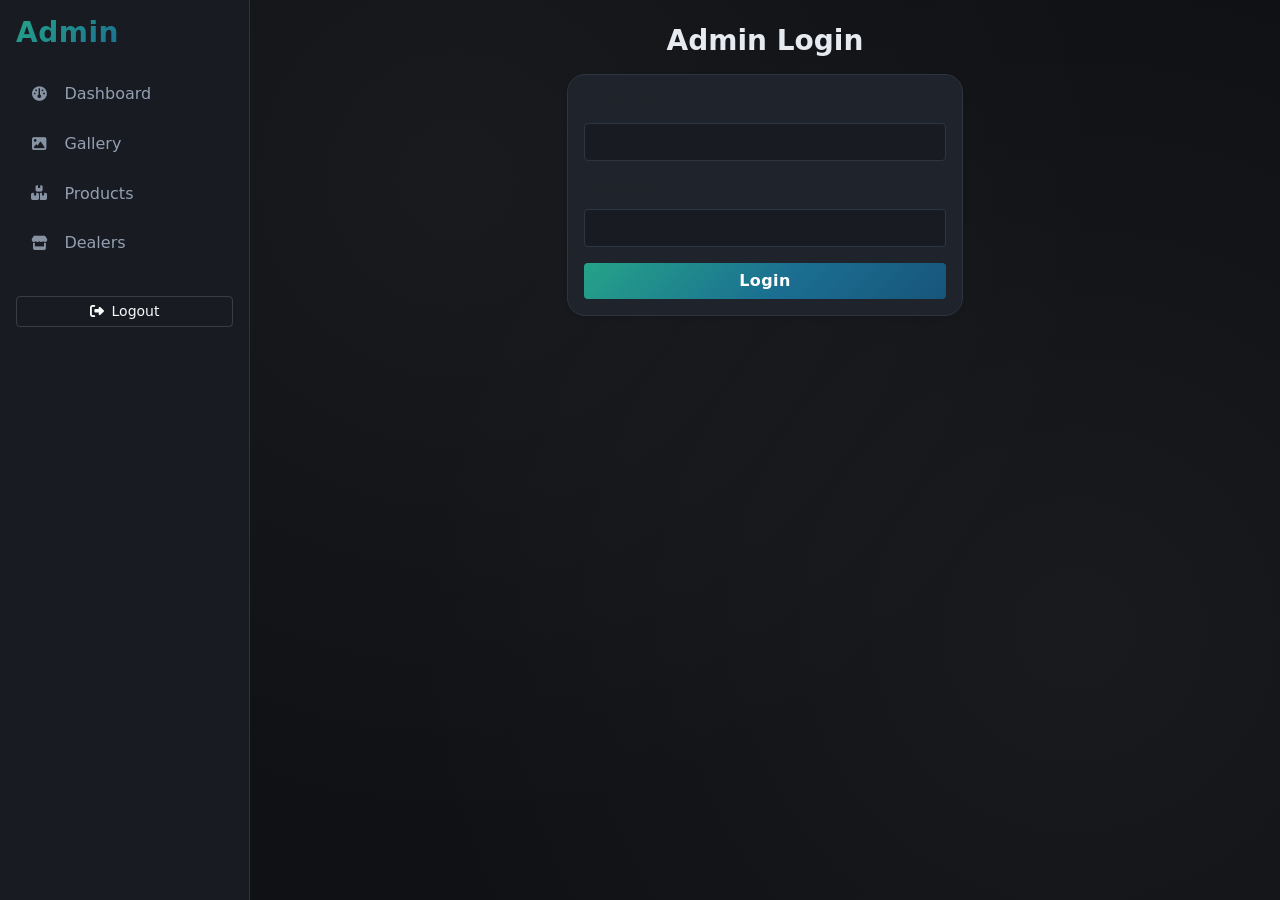
==== AdminFrontend/index.html @ b31826be "added more feature,admin panel,translate,theme toogle" ====
<!DOCTYPE html>
<html lang="en">
<head>
  <meta charset="UTF-8" />
  <meta name="viewport" content="width=device-width, initial-scale=1.0" />
  <title>Admin Panel - VAATCO</title>
  <link href="https://cdn.jsdelivr.net/npm/bootstrap@5.3.0/dist/css/bootstrap.min.css" rel="stylesheet" />
  <link rel="stylesheet" href="https://cdnjs.cloudflare.com/ajax/libs/font-awesome/6.4.0/css/all.min.css" />
  <link rel="stylesheet" href="styles.css" />
</head>
<body>
  <div id="app" class="d-flex">
    <nav class="sidebar bg-dark text-white p-3">
      <h3 class="mb-4">Admin</h3>
      <ul class="nav flex-column" id="navMenu">
        <li class="nav-item mb-2"><a href="#dashboard" class="nav-link text-white" data-section="dashboard"><i class="fas fa-gauge me-2"></i>Dashboard</a></li>
        <li class="nav-item mb-2"><a href="#gallery" class="nav-link text-white" data-section="gallery"><i class="fas fa-image me-2"></i>Gallery</a></li>
        <li class="nav-item mb-2"><a href="#products" class="nav-link text-white" data-section="products"><i class="fas fa-boxes-stacked me-2"></i>Products</a></li>
        <li class="nav-item mb-2"><a href="#dealers" class="nav-link text-white" data-section="dealers"><i class="fas fa-store me-2"></i>Dealers</a></li>
        <li class="nav-item mt-4"><button id="logoutBtn" class="btn btn-outline-light w-100 btn-sm"><i class="fas fa-sign-out-alt me-2"></i>Logout</button></li>
      </ul>
    </nav>

    <main class="flex-grow-1 p-4">
      <div id="authView" class="container" style="max-width:420px;">
        <h3 class="mb-3 text-center">Admin Login</h3>
        <div class="card shadow-sm">
          <div class="card-body">
            <form id="loginForm">
              <div class="mb-3">
                <label class="form-label">Username</label>
                <input type="text" class="form-control" id="username" required />
              </div>
              <div class="mb-3">
                <label class="form-label">Password</label>
                <input type="password" class="form-control" id="password" required />
              </div>
              <button class="btn btn-primary w-100" type="submit">Login</button>
            </form>
          </div>
        </div>
      </div>

      <div id="panelView" class="d-none">
        <div id="dashboard" class="panel-section">
          <h2>Dashboard</h2>
          <p class="text-muted">Overview of content status</p>
          <div class="row" id="statsRow"></div>
        </div>

        <div id="gallery" class="panel-section d-none">
          <div class="d-flex justify-content-between align-items-center mb-3">
            <h2>Gallery</h2>
            <button class="btn btn-success btn-sm" data-bs-toggle="modal" data-bs-target="#galleryModal"><i class="fas fa-plus me-1"></i>Add Image</button>
          </div>
          <div class="row" id="galleryGrid"></div>
        </div>

        <div id="products" class="panel-section d-none">
          <div class="d-flex justify-content-between align-items-center mb-3">
            <h2>Products</h2>
            <button class="btn btn-success btn-sm" data-bs-toggle="modal" data-bs-target="#productModal"><i class="fas fa-plus me-1"></i>Add Product</button>
          </div>
          <div class="table-responsive">
            <table class="table table-striped table-hover align-middle" id="productsTable">
              <thead class="table-dark">
                <tr><th style="width:18%">Product Name</th><th style="width:18%">Type</th><th style="width:24%">Generic Name</th><th style="width:10%">Pack Size</th><th style="width:10%">Packing Type</th><th style="width:120px;">Actions</th></tr>
              </thead>
              <tbody></tbody>
            </table>
          </div>
        </div>

        <div id="dealers" class="panel-section d-none">
          <div class="d-flex justify-content-between align-items-center mb-3">
            <h2>Dealers</h2>
            <button class="btn btn-success btn-sm" data-bs-toggle="modal" data-bs-target="#dealerModal"><i class="fas fa-plus me-1"></i>Add Dealer</button>
          </div>
          <div class="table-responsive">
            <table class="table table-striped table-hover align-middle" id="dealersTable">
              <thead class="table-dark">
                <tr><th>District</th><th>Name</th><th>Contact</th><th style="width:120px;">Actions</th></tr>
              </thead>
              <tbody></tbody>
            </table>
          </div>
        </div>
      </div>
    </main>
  </div>

  <!-- Gallery Modal -->
  <div class="modal fade" id="galleryModal" tabindex="-1">
    <div class="modal-dialog">
      <div class="modal-content">
        <form id="galleryForm">
          <div class="modal-header">
            <h5 class="modal-title">Add / Edit Gallery Image</h5>
            <button type="button" class="btn-close" data-bs-dismiss="modal"></button>
          </div>
          <div class="modal-body">
            <input type="hidden" id="galleryId" />
            <div class="mb-3">
              <label class="form-label">Image URL / Path</label>
              <input type="text" class="form-control" id="galleryUrl" required />
            </div>
            <div class="mb-3">
              <label class="form-label">Alt Text</label>
              <input type="text" class="form-control" id="galleryAlt" required />
            </div>
          </div>
          <div class="modal-footer">
            <button type="button" class="btn btn-secondary" data-bs-dismiss="modal">Cancel</button>
            <button type="submit" class="btn btn-primary">Save</button>
          </div>
        </form>
      </div>
    </div>
  </div>

  <!-- Product Modal -->
  <div class="modal fade" id="productModal" tabindex="-1">
    <div class="modal-dialog modal-lg">
      <div class="modal-content">
        <form id="productForm">
          <div class="modal-header">
            <h5 class="modal-title">Add / Edit Product</h5>
            <button type="button" class="btn-close" data-bs-dismiss="modal"></button>
          </div>
          <div class="modal-body">
            <input type="hidden" id="productId" />
            <div class="row g-3">
              <div class="col-md-6">
                <label class="form-label">Product Name</label>
                <input type="text" class="form-control" id="productName" required />
              </div>
              <div class="col-md-6">
                <label class="form-label">Type</label>
                <input type="text" class="form-control" id="productType" required />
              </div>
              <div class="col-md-6">
                <label class="form-label">Generic Name</label>
                <input type="text" class="form-control" id="productGeneric" required />
              </div>
              <div class="col-md-3">
                <label class="form-label">Pack Size</label>
                <input type="text" class="form-control" id="productPackSize" required />
              </div>
              <div class="col-md-3">
                <label class="form-label">Packing Type</label>
                <input type="text" class="form-control" id="productPackingType" required />
              </div>
            </div>
          </div>
          <div class="modal-footer">
            <button type="button" class="btn btn-secondary" data-bs-dismiss="modal">Cancel</button>
            <button type="submit" class="btn btn-primary">Save</button>
          </div>
        </form>
      </div>
    </div>
  </div>

  <!-- Dealer Modal -->
  <div class="modal fade" id="dealerModal" tabindex="-1">
    <div class="modal-dialog">
      <div class="modal-content">
        <form id="dealerForm">
          <div class="modal-header">
            <h5 class="modal-title">Add / Edit Dealer</h5>
            <button type="button" class="btn-close" data-bs-dismiss="modal"></button>
          </div>
          <div class="modal-body">
            <input type="hidden" id="dealerId" />
            <div class="mb-3">
              <label class="form-label">District</label>
              <input type="text" class="form-control" id="dealerDistrict" required />
            </div>
            <div class="mb-3">
              <label class="form-label">Dealer Name</label>
              <input type="text" class="form-control" id="dealerName" required />
            </div>
            <div class="mb-3">
              <label class="form-label">Contact</label>
              <input type="text" class="form-control" id="dealerContact" required />
            </div>
          </div>
          <div class="modal-footer">
            <button type="button" class="btn btn-secondary" data-bs-dismiss="modal">Cancel</button>
            <button type="submit" class="btn btn-primary">Save</button>
          </div>
        </form>
      </div>
    </div>
  </div>

  <script src="https://cdn.jsdelivr.net/npm/bootstrap@5.3.0/dist/js/bootstrap.bundle.min.js"></script>
  <script src="app.js"></script>
</body>
</html>
---- AdminFrontend/styles.css ----
/* ========== THEME TOKENS ========= */
:root {
	--color-bg: #0f1115;
	--color-bg-alt: #181b22;
	--color-surface: #1f242c;
	--color-border: #2d3541;
	--color-accent: #25a389;
	--color-accent-rgb: 37,163,137;
	--color-accent-soft: rgba(37,163,137,.15);
	--color-danger: #dc3545;
	--color-warning: #ffc107;
	--color-text: #e6eaf1;
	--color-text-dim: #94a0b2;
	--radius-sm: 4px;
	--radius: 10px;
	--radius-lg: 18px;
	--shadow-sm: 0 1px 2px rgba(0,0,0,.4),0 0 0 1px rgba(255,255,255,.02) inset;
	--shadow: 0 4px 12px -2px rgba(0,0,0,.6),0 2px 4px -1px rgba(0,0,0,.4);
	--gradient-accent: linear-gradient(135deg,#25a389,#1b6f91 55%,#17547b);
	--font-stack: 'Inter', 'Segoe UI', system-ui, -apple-system, BlinkMacSystemFont, 'Helvetica Neue', Arial, sans-serif;
	--transition-fast: .16s cubic-bezier(.4,.0,.2,1);
	--transition-slow: .35s cubic-bezier(.4,.0,.2,1);
}

/* Light theme overrides */
body.theme-light {
	--color-bg: #f5f7fa;
	--color-bg-alt: #ffffff;
	--color-surface: #ffffff;
	--color-border: #d9e1ea;
	--color-text: #1f2a37;
	--color-text-dim: #5b6878;
	--shadow-sm: 0 1px 2px rgba(0,0,0,.08),0 0 0 1px rgba(0,0,0,.02) inset;
	--shadow: 0 4px 12px -2px rgba(0,0,0,.15),0 2px 4px -1px rgba(0,0,0,.08);
	background: var(--color-bg);
	color: var(--color-text);
}
body.theme-light .sidebar h3 { background: var(--gradient-accent); -webkit-background-clip:text; background-clip:text; color:transparent; }
body.theme-light thead.table-dark { background: var(--color-bg-alt) !important; }
body.theme-light thead.table-dark th { color: var(--color-text-dim); }
body.theme-light .sidebar { border-right:1px solid var(--color-border); }
body.theme-light .sidebar .nav-link.active { color: var(--color-accent)!important; }
body.theme-light .stat-tile::before { background: radial-gradient(circle at 15% 20%, rgba(var(--color-accent-rgb),.18), transparent 70%); }
body.theme-light #galleryGrid .gallery-card button { background: var(--color-bg-alt); }
body.theme-light ::-webkit-scrollbar-track { background: var(--color-bg-alt); }
body.theme-light ::-webkit-scrollbar-thumb { background: linear-gradient(var(--color-bg-alt), var(--color-border)); }

/* Theme toggle button state */
body.theme-light #themeToggle i.fa-moon { display:none; }
body.theme-light #themeToggle i.fa-sun { display:inline-block; }
#themeToggle i.fa-sun { display:none; }
#themeToggle { border-color: var(--color-border); color: var(--color-text-dim); }
#themeToggle:hover { color: var(--color-accent); border-color: var(--color-accent); }

html,body { background: var(--color-bg); color: var(--color-text); font-family: var(--font-stack); min-height:100%; }
body { -webkit-font-smoothing: antialiased; min-height:100vh; display:flex; }
#app { flex:1; display:flex; width:100%; min-height:100vh; }

/* Remove default focus outline only to replace with custom */
*:focus { outline: none; }
*:focus-visible { box-shadow: 0 0 0 2px var(--color-bg),0 0 0 4px var(--color-accent); border-radius: var(--radius-sm); }

/* ========== LAYOUT ========= */
.sidebar { width: 250px; background: var(--color-bg-alt) !important; position: sticky; top:0; height:100vh; display:flex; flex-direction:column; border-right:1px solid var(--color-border); flex-shrink:0; }
.sidebar h3 { font-weight:600; letter-spacing:.5px; background:var(--gradient-accent); -webkit-background-clip:text; background-clip:text; color:transparent; }

.sidebar .nav-link { position:relative; font-weight:500; padding:.55rem .9rem; border-radius: var(--radius-sm); color: var(--color-text-dim) !important; display:flex; align-items:center; gap:.5rem; transition: var(--transition-fast); }
.sidebar .nav-link i { width:18px; text-align:center; font-size:.9rem; opacity:.9; }
.sidebar .nav-link:hover { background: var(--color-surface); color: var(--color-text) !important; }
.sidebar .nav-link.active { background: var(--color-accent-soft); color: var(--color-accent) !important; font-weight:600; }
.sidebar .nav-link.active::before { content:""; position:absolute; left:-12px; top:8px; bottom:8px; width:4px; background: var(--gradient-accent); border-radius:3px; }

.sidebar #logoutBtn { font-weight:500; border:1px solid rgba(255,255,255,.15); }
.sidebar #logoutBtn:hover { background:var(--color-danger); border-color:var(--color-danger); }

/* Mobile toggle */
.sidebar-toggle { position:relative; z-index:50; }
@media (max-width: 767.98px){
	.sidebar { position:fixed; left:0; top:0; transform:translateX(-104%); transition:transform .4s var(--transition-slow); box-shadow: var(--shadow); z-index:1040; height:100%; max-width:78%; width:250px; }
	.sidebar.open { transform:translateX(0); }
	body.sidebar-open { overflow:hidden; }
	main { padding-top: 3.6rem; }
}

main { background: radial-gradient(circle at 20% 20%, rgba(255,255,255,.04), transparent 60%) , radial-gradient(circle at 80% 70%, rgba(255,255,255,.04), transparent 65%); min-width:0; }
main > * { max-width:100%; }

/* Responsive table wrapping */
.table-responsive { scrollbar-width: thin; }
@media (max-width: 767.98px){
	.table-responsive { margin:0 -0.75rem 1rem; padding:0 .75rem; }
	#productsTable th, #dealersTable th { white-space:nowrap; }
	#productsTable td, #dealersTable td { white-space:nowrap; }
}

/* ========== PANELS & CARDS ========= */
.panel-section h2 { font-size:1.55rem; font-weight:600; letter-spacing:.5px; display:flex; align-items:center; gap:.6rem; }
.panel-section h2::after { content:""; flex:1; height:2px; background:linear-gradient(90deg,var(--color-accent),transparent); margin-left:.75rem; opacity:.4; }

.card, .modal-content { background: var(--color-surface); border:1px solid var(--color-border); border-radius: var(--radius); box-shadow: var(--shadow-sm); }
.card:hover { box-shadow: var(--shadow); transition: var(--transition-fast); }

.stat-tile { display:flex; align-items:center; gap:.9rem; background: var(--color-surface); padding:1rem 1.1rem; border:1px solid var(--color-border); border-radius: var(--radius-lg); position:relative; overflow:hidden; }
.stat-tile::before { content:""; position:absolute; inset:0; background: radial-gradient(circle at 15% 20%, rgba(var(--color-accent-rgb),.15), transparent 70%); opacity:.9; }
.stat-tile .icon { width:56px; height:56px; display:grid; place-items:center; background: var(--gradient-accent); color:#fff; border-radius:16px; font-size:1.25rem; box-shadow: 0 4px 12px -3px rgba(var(--color-accent-rgb),.6); }
.stat-tile h6 { margin:0; font-size:.85rem; text-transform:uppercase; letter-spacing:1px; color: var(--color-text-dim); font-weight:600; }
.stat-tile .value { font-weight:600; font-size:1.5rem; margin:0; letter-spacing:.5px; }

/* ========== TABLES ========= */
table { font-size:.85rem; }
thead.table-dark { background: var(--color-bg-alt) !important; }
thead.table-dark th { background:transparent; border-bottom:1px solid var(--color-border) !important; font-weight:600; letter-spacing:.4px; font-size:.7rem; text-transform:uppercase; color: var(--color-text-dim); }
tbody tr { transition: var(--transition-fast); }
tbody tr:hover { background: rgba(255,255,255,.03); }
tbody td { vertical-align:middle; }

.btn, .form-control { border-radius: var(--radius-sm); }
.btn-primary { background: var(--gradient-accent); border:0; }
.btn-primary:hover { filter:brightness(1.08); }
.btn-outline-primary { --bs-btn-color: var(--color-accent); --bs-btn-border-color: var(--color-accent); }
.btn-outline-primary:hover { background: var(--color-accent); color:#fff; }
.btn-outline-danger { --bs-btn-color: var(--color-danger); --bs-btn-border-color: var(--color-danger); }
.btn-outline-danger:hover { background: var(--color-danger); color:#fff; }

.form-control, .form-select { background: var(--color-bg-alt); border:1px solid var(--color-border); color: var(--color-text); }
.form-control:focus { border-color: var(--color-accent); box-shadow:0 0 0 3px rgba(var(--color-accent-rgb), .3); }

/* ========== GALLERY GRID ========= */
#galleryGrid { --min-size:170px; }
#galleryGrid .gallery-card { position:relative; background: var(--color-surface); padding:.6rem; border:1px solid var(--color-border); border-radius: var(--radius); overflow:hidden; }
#galleryGrid .gallery-card img.thumb { width:100%; height:140px; object-fit:cover; border-radius: var(--radius-sm); filter: saturate(1.05) contrast(1.05); transition: var(--transition-fast); }
#galleryGrid .gallery-card:hover img.thumb { transform:scale(1.04); }
#galleryGrid .gallery-card .actions { position:absolute; inset:auto 6px 6px 6px; display:flex; justify-content:flex-end; gap:.4rem; opacity:0; transform:translateY(6px); transition: var(--transition-fast); }
#galleryGrid .gallery-card:hover .actions { opacity:1; transform:translateY(0); }
#galleryGrid .gallery-card button { background: var(--color-bg-alt); border:1px solid var(--color-border); width:34px; height:34px; display:grid; place-items:center; color: var(--color-text-dim); border-radius:10px; font-size:.75rem; cursor:pointer; transition: var(--transition-fast); }
#galleryGrid .gallery-card button.edit:hover { color: var(--color-accent); border-color: var(--color-accent); background: var(--color-accent-soft); }
#galleryGrid .gallery-card button.del:hover { color: var(--color-danger); border-color: var(--color-danger); background: rgba(220,53,69,.12); }

/* ========== MODALS ========= */
.modal-content { backdrop-filter: blur(6px); }
.modal-header { border-bottom:1px solid var(--color-border); }
.modal-footer { border-top:1px solid var(--color-border); }

/* ========== AUTH CARD ========= */
#authView h3 { font-weight:600; }
#authView .card { border-radius: var(--radius-lg); }
#authView .btn-primary { font-weight:600; letter-spacing:.4px; }

/* ========== UTILITIES ========= */
.text-muted { color: var(--color-text-dim) !important; }
.card-hover { transition: var(--transition-fast); }
.card-hover:hover { transform: translateY(-3px); }
.d-none { display:none !important; }

/* Scrollbar styling for webkit */
::-webkit-scrollbar { width:10px; }
::-webkit-scrollbar-track { background: var(--color-bg-alt); }
::-webkit-scrollbar-thumb { background: linear-gradient(var(--color-bg-alt), var(--color-surface)); border:2px solid var(--color-bg-alt); border-radius:20px; }
::-webkit-scrollbar-thumb:hover { background: linear-gradient(var(--color-bg-alt), var(--color-accent)); }

/* Fade-in animation */
@keyframes fadeInUp { from { opacity:0; transform:translateY(10px); } to { opacity:1; transform:translateY(0); } }
.panel-section { animation: fadeInUp .5s ease; }

/* Overlay (for potential future use) */
.overlay-backdrop { position:fixed; inset:0; background:rgba(0,0,0,.35); backdrop-filter: blur(3px); z-index:1030; opacity:0; pointer-events:none; transition: var(--transition-fast); }
.overlay-backdrop.show { opacity:1; pointer-events:auto; }

/* Responsive tweaks */
@media (max-width:991.98px){
	.stat-tile { padding:.85rem .9rem; }
	.stat-tile .value { font-size:1.25rem; }
}
@media (max-width:575.98px){
	#galleryGrid .gallery-card img.thumb { height:120px; }
	.panel-section h2 { font-size:1.3rem; }
}

/* Subtle glowing border accent */
.accent-border { position:relative; }
.accent-border::after { content:""; position:absolute; inset:0; border-radius:inherit; padding:1px; background:linear-gradient(120deg, rgba(var(--color-accent-rgb),.4), transparent 40%, rgba(var(--color-accent-rgb),.25)); -webkit-mask:linear-gradient(#000 0 0) content-box, linear-gradient(#000 0 0); mask:linear-gradient(#000 0 0) content-box, linear-gradient(#000 0 0); -webkit-mask-composite: xor; mask-composite: exclude; opacity:.6; }

/* Search boxes */
#productSearchBox,#dealerSearchBox,#gallerySearchBox { background: var(--color-bg-alt); border:1px solid var(--color-border); color: var(--color-text); }
#productSearchBox:focus,#dealerSearchBox:focus,#gallerySearchBox:focus { border-color: var(--color-accent); box-shadow:0 0 0 2px rgba(var(--color-accent-rgb),.35); }

/* Transition for body when sidebar opens */
body.sidebar-open::before { content:""; position:fixed; inset:0; background:rgba(0,0,0,.6); backdrop-filter: blur(4px); z-index:1030; }

/* Mobile top bar */
.mobile-topbar { position:fixed; top:0; left:0; right:0; height:3.1rem; background:var(--color-bg-alt); display:flex; align-items:center; gap:.75rem; padding:.4rem .85rem; border-bottom:1px solid var(--color-border); z-index:1035; box-shadow:0 4px 10px -2px rgba(0,0,0,.5); backdrop-filter: blur(6px); }
.mobile-topbar .sidebar-toggle { width:42px; height:42px; display:grid; place-items:center; }
.mobile-topbar .topbar-title { font-weight:600; font-size:1.05rem; letter-spacing:.5px; flex:1; }
.mobile-topbar .btn { border-color: var(--color-border); }
.mobile-topbar .btn:hover { border-color: var(--color-accent); color: var(--color-accent); }

/* Improve sidebar focus ring visibility on mobile */
@media (max-width: 767.98px){
	.sidebar .nav-link { padding:.65rem .9rem; }
	.sidebar .nav-link::after { content:""; position:absolute; inset:0; border:1px solid transparent; border-radius:inherit; pointer-events:none; }
	.sidebar .nav-link:active { background:var(--color-accent-soft); }
}

/* Smooth slide + fade for main content when sidebar opens (mobile) */
@media (max-width: 767.98px){
	body.sidebar-open main { filter:blur(1px) brightness(.85); transition:filter .3s ease; }
	body.sidebar-open .mobile-topbar { filter:brightness(.9); }
}

/* Wrap heading/action bar on narrow screens so Add buttons are fully visible */
@media (max-width: 640px){
	.panel-section > .d-flex.justify-content-between { flex-wrap:wrap; gap:.65rem; }
	.panel-section > .d-flex.justify-content-between h2 { flex:1 1 100%; order:0; margin:0; }
	.panel-section > .d-flex.justify-content-between .btn { order:1; }
}
@media (max-width: 480px){
	.panel-section > .d-flex.justify-content-between { flex-direction:column; align-items:stretch !important; }
	.panel-section > .d-flex.justify-content-between .btn { width:100%; }
}

/* Extra safe area top padding for devices with notches */
@supports (padding: max(0px)) {
	@media (max-width: 767.98px){
		main { padding-top: calc(3.6rem + env(safe-area-inset-top)); }
		.mobile-topbar { padding-top: calc(.4rem + env(safe-area-inset-top)); }
	}
}

/* Ensure theme background fills width after toggle */
body.theme-light, body.theme-light main { background-color: var(--color-bg); }
body.theme-light main { background-image:none; }
body.theme-light .sidebar { background: var(--color-bg-alt) !important; }
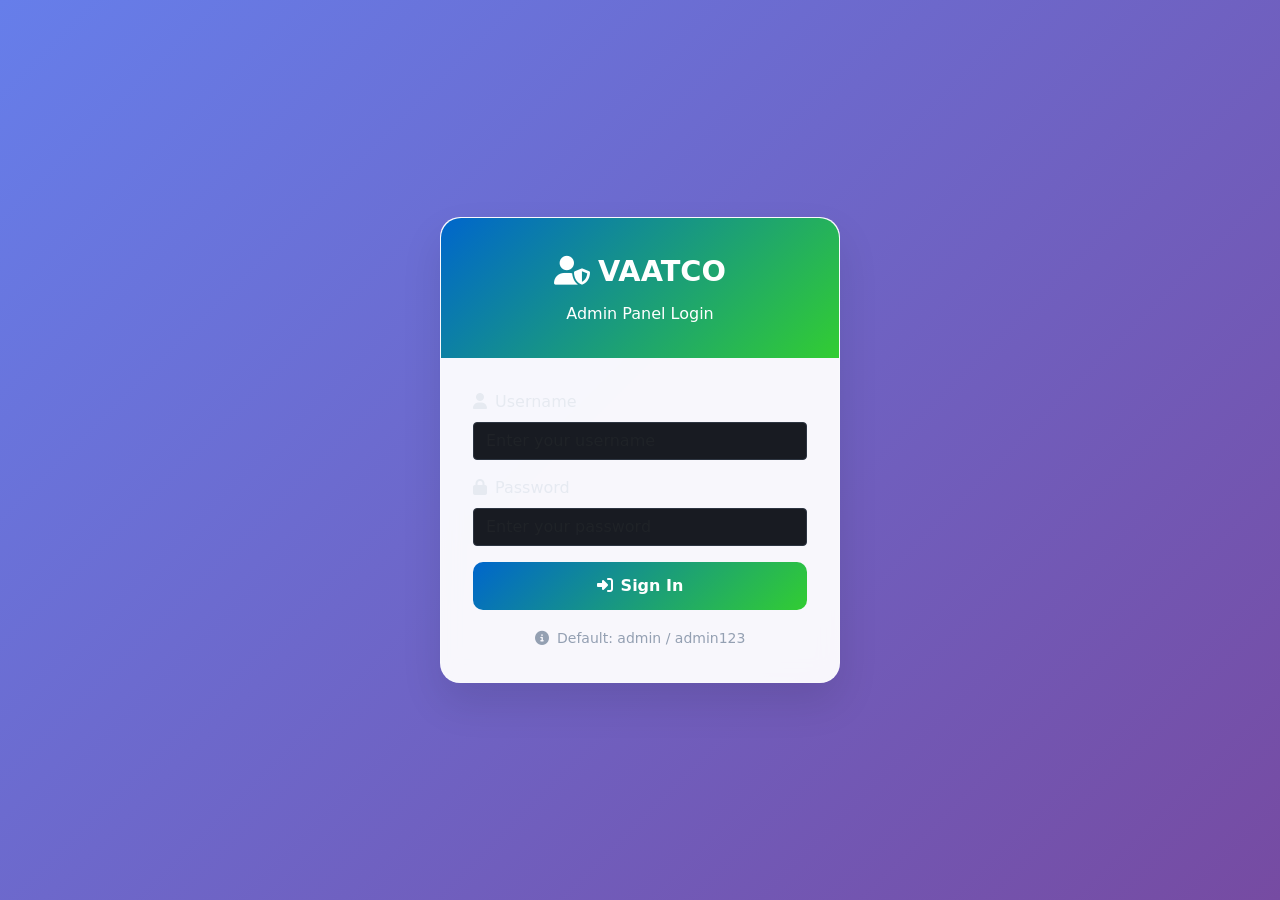
==== commit d6fb8bf7: "update Product list and Dealer List" ====
--- a/AdminFrontend/index.html
+++ b/AdminFrontend/index.html
@@ -1,200 +1,261 @@
 <!DOCTYPE html>
 <html lang="en">
 <head>
-  <meta charset="UTF-8" />
-  <meta name="viewport" content="width=device-width, initial-scale=1.0" />
-  <title>Admin Panel - VAATCO</title>
-  <link href="https://cdn.jsdelivr.net/npm/bootstrap@5.3.0/dist/css/bootstrap.min.css" rel="stylesheet" />
-  <link rel="stylesheet" href="https://cdnjs.cloudflare.com/ajax/libs/font-awesome/6.4.0/css/all.min.css" />
-  <link rel="stylesheet" href="styles.css" />
+  <meta charset="UTF-8">
+  <meta name="viewport" content="width=device-width, initial-scale=1.0">
+  <title>VAATCO Admin</title>
+  <script>
+    // Redirect to login page immediately
+    window.location.href = 'login.html';
+  </script>
 </head>
 <body>
-  <div id="app" class="d-flex">
-    <nav class="sidebar bg-dark text-white p-3">
-      <h3 class="mb-4">Admin</h3>
-      <ul class="nav flex-column" id="navMenu">
-        <li class="nav-item mb-2"><a href="#dashboard" class="nav-link text-white" data-section="dashboard"><i class="fas fa-gauge me-2"></i>Dashboard</a></li>
-        <li class="nav-item mb-2"><a href="#gallery" class="nav-link text-white" data-section="gallery"><i class="fas fa-image me-2"></i>Gallery</a></li>
-        <li class="nav-item mb-2"><a href="#products" class="nav-link text-white" data-section="products"><i class="fas fa-boxes-stacked me-2"></i>Products</a></li>
-        <li class="nav-item mb-2"><a href="#dealers" class="nav-link text-white" data-section="dealers"><i class="fas fa-store me-2"></i>Dealers</a></li>
-        <li class="nav-item mt-4"><button id="logoutBtn" class="btn btn-outline-light w-100 btn-sm"><i class="fas fa-sign-out-alt me-2"></i>Logout</button></li>
-      </ul>
-    </nav>
-
-    <main class="flex-grow-1 p-4">
-      <div id="authView" class="container" style="max-width:420px;">
-        <h3 class="mb-3 text-center">Admin Login</h3>
-        <div class="card shadow-sm">
-          <div class="card-body">
-            <form id="loginForm">
-              <div class="mb-3">
-                <label class="form-label">Username</label>
-                <input type="text" class="form-control" id="username" required />
-              </div>
-              <div class="mb-3">
-                <label class="form-label">Password</label>
-                <input type="password" class="form-control" id="password" required />
-              </div>
-              <button class="btn btn-primary w-100" type="submit">Login</button>
-            </form>
+  <p>Redirecting to admin login...</p>
+</body>
+</html>
+    
+    .login-container {
+      min-height: 100vh;
+      display: flex;
+      align-items: center;
+      justify-content: center;
+    }
+    
+    .login-card {
+      background: rgba(255, 255, 255, 0.95);
+      backdrop-filter: blur(10px);
+      border-radius: 20px;
+      box-shadow: 0 8px 32px rgba(0, 0, 0, 0.1);
+      border: 1px solid rgba(255, 255, 255, 0.2);
+      overflow: hidden;
+      max-width: 400px;
+      width: 100%;
+    }
+    
+    .login-header {
+      background: linear-gradient(135deg, #2c3e50 0%, #34495e 100%);
+      color: white;
+      padding: 2rem;
+      text-align: center;
+    }
+    
+    .login-body {
+      padding: 2rem;
+    }
+    
+    .form-control {
+      border-radius: 10px;
+      border: 1px solid #e0e0e0;
+      padding: 12px 15px;
+      font-size: 14px;
+      transition: all 0.3s ease;
+    }
+    
+    .form-control:focus {
+      border-color: #667eea;
+      box-shadow: 0 0 0 0.2rem rgba(102, 126, 234, 0.25);
+    }
+    
+    .btn-login {
+      background: linear-gradient(135deg, #667eea 0%, #764ba2 100%);
+      border: none;
+      border-radius: 10px;
+      padding: 12px;
+      font-weight: 600;
+      text-transform: uppercase;
+      letter-spacing: 1px;
+      transition: all 0.3s ease;
+    }
+    
+    .btn-login:hover {
+      transform: translateY(-2px);
+      box-shadow: 0 5px 15px rgba(102, 126, 234, 0.4);
+    }
+    
+    .btn-login:disabled {
+      opacity: 0.7;
+      transform: none;
+    }
+    
+    .alert-custom {
+      border-radius: 10px;
+      border: none;
+    }
+    
+    .loading-spinner {
+      width: 20px;
+      height: 20px;
+      border: 2px solid #ffffff;
+      border-top: 2px solid transparent;
+      border-radius: 50%;
+      animation: spin 1s linear infinite;
+    }
+    
+    @keyframes spin {
+      0% { transform: rotate(0deg); }
+      100% { transform: rotate(360deg); }
+    }
+    
+    .form-label {
+      font-weight: 600;
+      color: #2c3e50;
+      margin-bottom: 8px;
+    }
+    
+    .vaatco-logo {
+      font-size: 2rem;
+      font-weight: bold;
+      margin-bottom: 0.5rem;
+    }
+  </style>
+</head>
+<body>
+  <div class="login-container">
+    <div class="login-card">
+      <div class="login-header">
+        <div class="vaatco-logo">
+          <i class="fas fa-shield-alt me-2"></i>VAATCO
+        </div>
+        <p class="mb-0">Admin Dashboard</p>
+      </div>
+      <div class="login-body">
+        <form id="loginForm">
+          <div class="mb-3">
+            <label for="username" class="form-label">
+              <i class="fas fa-user me-2"></i>Username
+            </label>
+            <input 
+              type="text" 
+              class="form-control" 
+              id="username" 
+              placeholder="Enter your username"
+              required 
+            >
           </div>
+          <div class="mb-4">
+            <label for="password" class="form-label">
+              <i class="fas fa-lock me-2"></i>Password
+            </label>
+            <input 
+              type="password" 
+              class="form-control" 
+              id="password" 
+              placeholder="Enter your password"
+              required 
+            >
+          </div>
+          <button type="submit" class="btn btn-primary btn-login w-100" id="loginBtn">
+            <span id="loginText">
+              <i class="fas fa-sign-in-alt me-2"></i>Sign In
+            </span>
+            <span id="loginSpinner" class="d-none">
+              <div class="loading-spinner d-inline-block me-2"></div>
+              Signing In...
+            </span>
+          </button>
+        </form>
+        
+        <div id="errorMessage" class="alert alert-danger alert-custom d-none mt-3">
+          <i class="fas fa-exclamation-triangle me-2"></i>
+          <span id="errorText">Invalid credentials. Please try again.</span>
         </div>
-      </div>
-
-      <div id="panelView" class="d-none">
-        <div id="dashboard" class="panel-section">
-          <h2>Dashboard</h2>
-          <p class="text-muted">Overview of content status</p>
-          <div class="row" id="statsRow"></div>
+        
+        <div class="text-center mt-3">
+          <small class="text-muted">
+            <i class="fas fa-info-circle me-1"></i>
+            Demo: admin / admin123
+          </small>
         </div>
-
-        <div id="gallery" class="panel-section d-none">
-          <div class="d-flex justify-content-between align-items-center mb-3">
-            <h2>Gallery</h2>
-            <button class="btn btn-success btn-sm" data-bs-toggle="modal" data-bs-target="#galleryModal"><i class="fas fa-plus me-1"></i>Add Image</button>
-          </div>
-          <div class="row" id="galleryGrid"></div>
-        </div>
-
-        <div id="products" class="panel-section d-none">
-          <div class="d-flex justify-content-between align-items-center mb-3">
-            <h2>Products</h2>
-            <button class="btn btn-success btn-sm" data-bs-toggle="modal" data-bs-target="#productModal"><i class="fas fa-plus me-1"></i>Add Product</button>
-          </div>
-          <div class="table-responsive">
-            <table class="table table-striped table-hover align-middle" id="productsTable">
-              <thead class="table-dark">
-                <tr><th style="width:18%">Product Name</th><th style="width:18%">Type</th><th style="width:24%">Generic Name</th><th style="width:10%">Pack Size</th><th style="width:10%">Packing Type</th><th style="width:120px;">Actions</th></tr>
-              </thead>
-              <tbody></tbody>
-            </table>
-          </div>
-        </div>
-
-        <div id="dealers" class="panel-section d-none">
-          <div class="d-flex justify-content-between align-items-center mb-3">
-            <h2>Dealers</h2>
-            <button class="btn btn-success btn-sm" data-bs-toggle="modal" data-bs-target="#dealerModal"><i class="fas fa-plus me-1"></i>Add Dealer</button>
-          </div>
-          <div class="table-responsive">
-            <table class="table table-striped table-hover align-middle" id="dealersTable">
-              <thead class="table-dark">
-                <tr><th>District</th><th>Name</th><th>Contact</th><th style="width:120px;">Actions</th></tr>
-              </thead>
-              <tbody></tbody>
-            </table>
-          </div>
-        </div>
-      </div>
-    </main>
-  </div>
-
-  <!-- Gallery Modal -->
-  <div class="modal fade" id="galleryModal" tabindex="-1">
-    <div class="modal-dialog">
-      <div class="modal-content">
-        <form id="galleryForm">
-          <div class="modal-header">
-            <h5 class="modal-title">Add / Edit Gallery Image</h5>
-            <button type="button" class="btn-close" data-bs-dismiss="modal"></button>
-          </div>
-          <div class="modal-body">
-            <input type="hidden" id="galleryId" />
-            <div class="mb-3">
-              <label class="form-label">Image URL / Path</label>
-              <input type="text" class="form-control" id="galleryUrl" required />
-            </div>
-            <div class="mb-3">
-              <label class="form-label">Alt Text</label>
-              <input type="text" class="form-control" id="galleryAlt" required />
-            </div>
-          </div>
-          <div class="modal-footer">
-            <button type="button" class="btn btn-secondary" data-bs-dismiss="modal">Cancel</button>
-            <button type="submit" class="btn btn-primary">Save</button>
-          </div>
-        </form>
       </div>
     </div>
   </div>
 
-  <!-- Product Modal -->
-  <div class="modal fade" id="productModal" tabindex="-1">
-    <div class="modal-dialog modal-lg">
-      <div class="modal-content">
-        <form id="productForm">
-          <div class="modal-header">
-            <h5 class="modal-title">Add / Edit Product</h5>
-            <button type="button" class="btn-close" data-bs-dismiss="modal"></button>
-          </div>
-          <div class="modal-body">
-            <input type="hidden" id="productId" />
-            <div class="row g-3">
-              <div class="col-md-6">
-                <label class="form-label">Product Name</label>
-                <input type="text" class="form-control" id="productName" required />
-              </div>
-              <div class="col-md-6">
-                <label class="form-label">Type</label>
-                <input type="text" class="form-control" id="productType" required />
-              </div>
-              <div class="col-md-6">
-                <label class="form-label">Generic Name</label>
-                <input type="text" class="form-control" id="productGeneric" required />
-              </div>
-              <div class="col-md-3">
-                <label class="form-label">Pack Size</label>
-                <input type="text" class="form-control" id="productPackSize" required />
-              </div>
-              <div class="col-md-3">
-                <label class="form-label">Packing Type</label>
-                <input type="text" class="form-control" id="productPackingType" required />
-              </div>
-            </div>
-          </div>
-          <div class="modal-footer">
-            <button type="button" class="btn btn-secondary" data-bs-dismiss="modal">Cancel</button>
-            <button type="submit" class="btn btn-primary">Save</button>
-          </div>
-        </form>
-      </div>
-    </div>
-  </div>
-
-  <!-- Dealer Modal -->
-  <div class="modal fade" id="dealerModal" tabindex="-1">
-    <div class="modal-dialog">
-      <div class="modal-content">
-        <form id="dealerForm">
-          <div class="modal-header">
-            <h5 class="modal-title">Add / Edit Dealer</h5>
-            <button type="button" class="btn-close" data-bs-dismiss="modal"></button>
-          </div>
-          <div class="modal-body">
-            <input type="hidden" id="dealerId" />
-            <div class="mb-3">
-              <label class="form-label">District</label>
-              <input type="text" class="form-control" id="dealerDistrict" required />
-            </div>
-            <div class="mb-3">
-              <label class="form-label">Dealer Name</label>
-              <input type="text" class="form-control" id="dealerName" required />
-            </div>
-            <div class="mb-3">
-              <label class="form-label">Contact</label>
-              <input type="text" class="form-control" id="dealerContact" required />
-            </div>
-          </div>
-          <div class="modal-footer">
-            <button type="button" class="btn btn-secondary" data-bs-dismiss="modal">Cancel</button>
-            <button type="submit" class="btn btn-primary">Save</button>
-          </div>
-        </form>
-      </div>
-    </div>
-  </div>
-
   <script src="https://cdn.jsdelivr.net/npm/bootstrap@5.3.0/dist/js/bootstrap.bundle.min.js"></script>
-  <script src="app.js"></script>
+  <script>
+    // Authentication configuration
+    const DEMO_USER = { username: 'admin', password: 'admin123' };
+    const STORAGE_KEY = 'vaatco_admin_auth';
+
+    // DOM elements
+    const loginForm = document.getElementById('loginForm');
+    const loginBtn = document.getElementById('loginBtn');
+    const loginText = document.getElementById('loginText');
+    const loginSpinner = document.getElementById('loginSpinner');
+    const errorMessage = document.getElementById('errorMessage');
+    const errorText = document.getElementById('errorText');
+
+    // Check if already logged in
+    if (localStorage.getItem(STORAGE_KEY) === 'true') {
+      window.location.href = 'dashboard.html';
+    }
+
+    // Login function
+    function login(username, password) {
+      return username === DEMO_USER.username && password === DEMO_USER.password;
+    }
+
+    // Show error message
+    function showError(message) {
+      errorText.textContent = message;
+      errorMessage.classList.remove('d-none');
+      setTimeout(() => {
+        errorMessage.classList.add('d-none');
+      }, 5000);
+    }
+
+    // Show loading state
+    function setLoading(isLoading) {
+      if (isLoading) {
+        loginBtn.disabled = true;
+        loginText.classList.add('d-none');
+        loginSpinner.classList.remove('d-none');
+      } else {
+        loginBtn.disabled = false;
+        loginText.classList.remove('d-none');
+        loginSpinner.classList.add('d-none');
+      }
+    }
+
+    // Handle form submission
+    loginForm.addEventListener('submit', function(e) {
+      e.preventDefault();
+      
+      const username = document.getElementById('username').value.trim();
+      const password = document.getElementById('password').value.trim();
+      
+      if (!username || !password) {
+        showError('Please enter both username and password.');
+        return;
+      }
+      
+      setLoading(true);
+      
+      // Simulate authentication delay
+      setTimeout(() => {
+        if (login(username, password)) {
+          // Success - set auth flag and redirect
+          localStorage.setItem(STORAGE_KEY, 'true');
+          window.location.href = 'dashboard.html';
+        } else {
+          setLoading(false);
+          showError('Invalid credentials. Please try again.');
+          document.getElementById('password').value = '';
+          document.getElementById('password').focus();
+        }
+      }, 1000);
+    });
+
+    // Hide error message when user starts typing
+    document.getElementById('username').addEventListener('input', () => {
+      errorMessage.classList.add('d-none');
+    });
+
+    document.getElementById('password').addEventListener('input', () => {
+      errorMessage.classList.add('d-none');
+    });
+
+    // Focus on username field when page loads
+    document.getElementById('username').focus();
+  </script>
 </body>
 </html>
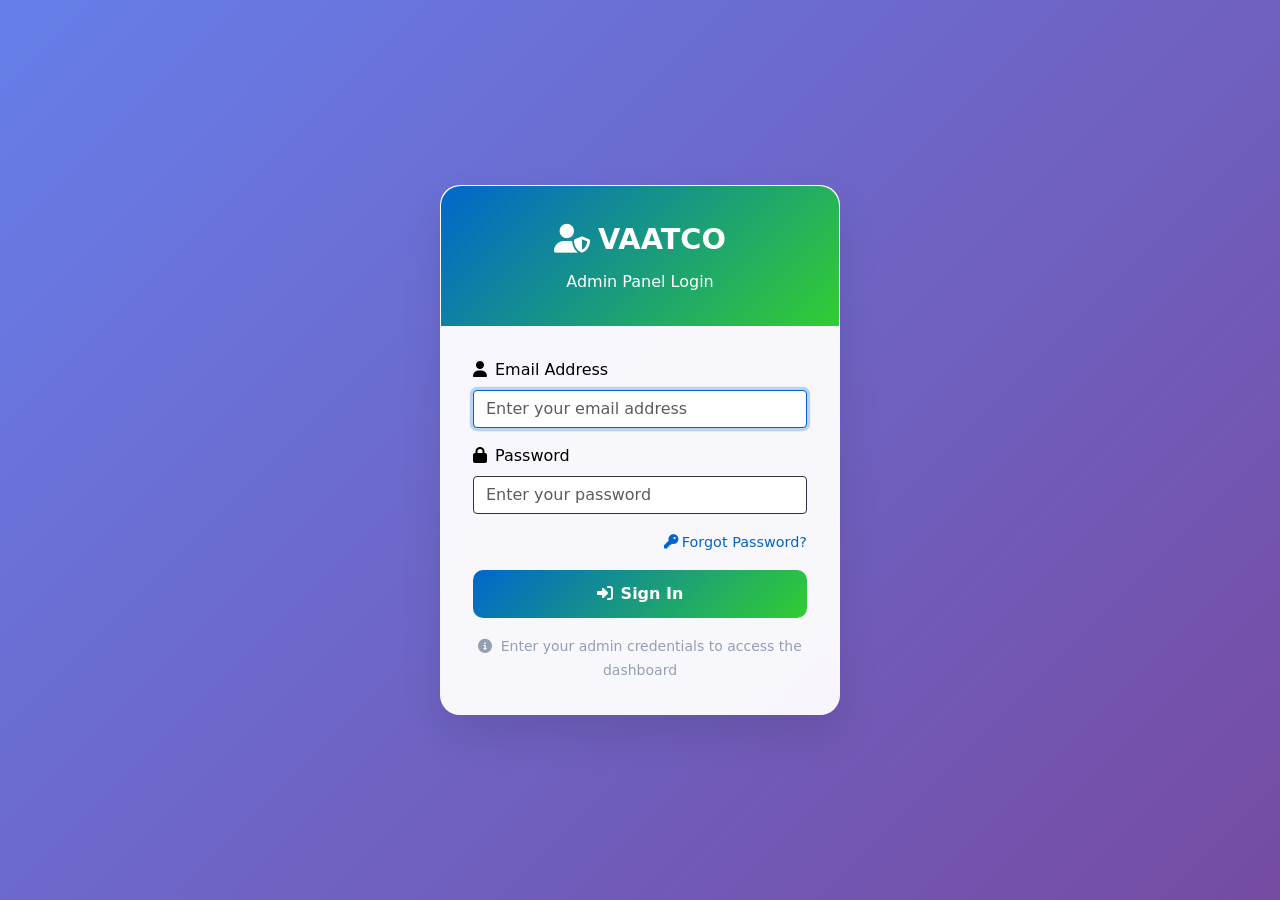
==== commit 8ebbe4ce: "feat: initialize admin portal entry point with authentication-based redirection logic" ====
--- a/AdminFrontend/index.html
+++ b/AdminFrontend/index.html
@@ -1,261 +1,83 @@
 <!DOCTYPE html>
 <html lang="en">
-<head>
-  <meta charset="UTF-8">
-  <meta name="viewport" content="width=device-width, initial-scale=1.0">
-  <title>VAATCO Admin</title>
-  <script>
-    // Redirect to login page immediately
-    window.location.href = 'login.html';
-  </script>
-</head>
-<body>
-  <p>Redirecting to admin login...</p>
-</body>
+  <head>
+    <meta charset="UTF-8" />
+    <meta name="viewport" content="width=device-width, initial-scale=1.0" />
+    <title>VAATCO Admin Portal</title>
+    <style>
+      body {
+        background: linear-gradient(135deg, #667eea 0%, #764ba2 100%);
+        min-height: 100vh;
+        display: flex;
+        align-items: center;
+        justify-content: center;
+        font-family: 'Segoe UI', Tahoma, Geneva, Verdana, sans-serif;
+        color: white;
+        margin: 0;
+        overflow: hidden;
+      }
+      .loader-container {
+        text-align: center;
+        animation: fadeIn 0.5s ease-out;
+      }
+      .spinner {
+        width: 50px;
+        height: 50px;
+        border: 3px solid rgba(255, 255, 255, 0.3);
+        border-top: 3px solid #32cd32;
+        border-radius: 50%;
+        animation: spin 1s linear infinite;
+        margin: 0 auto 20px auto;
+      }
+      h2 {
+        font-weight: 400;
+        margin: 0;
+        letter-spacing: 1px;
+      }
+      @keyframes spin {
+        0% {
+          transform: rotate(0deg);
+        }
+        100% {
+          transform: rotate(360deg);
+        }
+      }
+      @keyframes fadeIn {
+        from {
+          opacity: 0;
+          transform: scale(0.9);
+        }
+        to {
+          opacity: 1;
+          transform: scale(1);
+        }
+      }
+    </style>
+  </head>
+  <body>
+    <div class="loader-container">
+      <div class="spinner"></div>
+      <h2>Redirecting to Admin Portal...</h2>
+    </div>
+
+    <script>
+      // Automatically route user depending on authentication status
+      try {
+        const authData = localStorage.getItem("vaatco_admin_auth");
+        if (authData) {
+          // Parse data to verify if it has a valid token
+          const parsed = JSON.parse(authData);
+          if (parsed && (parsed.token || parsed.accessToken)) {
+            window.location.replace("dashboard.html");
+          } else {
+            window.location.replace("login.html");
+          }
+        } else {
+          window.location.replace("login.html");
+        }
+      } catch (e) {
+        window.location.replace("login.html");
+      }
+    </script>
+  </body>
 </html>
-    
-    .login-container {
-      min-height: 100vh;
-      display: flex;
-      align-items: center;
-      justify-content: center;
-    }
-    
-    .login-card {
-      background: rgba(255, 255, 255, 0.95);
-      backdrop-filter: blur(10px);
-      border-radius: 20px;
-      box-shadow: 0 8px 32px rgba(0, 0, 0, 0.1);
-      border: 1px solid rgba(255, 255, 255, 0.2);
-      overflow: hidden;
-      max-width: 400px;
-      width: 100%;
-    }
-    
-    .login-header {
-      background: linear-gradient(135deg, #2c3e50 0%, #34495e 100%);
-      color: white;
-      padding: 2rem;
-      text-align: center;
-    }
-    
-    .login-body {
-      padding: 2rem;
-    }
-    
-    .form-control {
-      border-radius: 10px;
-      border: 1px solid #e0e0e0;
-      padding: 12px 15px;
-      font-size: 14px;
-      transition: all 0.3s ease;
-    }
-    
-    .form-control:focus {
-      border-color: #667eea;
-      box-shadow: 0 0 0 0.2rem rgba(102, 126, 234, 0.25);
-    }
-    
-    .btn-login {
-      background: linear-gradient(135deg, #667eea 0%, #764ba2 100%);
-      border: none;
-      border-radius: 10px;
-      padding: 12px;
-      font-weight: 600;
-      text-transform: uppercase;
-      letter-spacing: 1px;
-      transition: all 0.3s ease;
-    }
-    
-    .btn-login:hover {
-      transform: translateY(-2px);
-      box-shadow: 0 5px 15px rgba(102, 126, 234, 0.4);
-    }
-    
-    .btn-login:disabled {
-      opacity: 0.7;
-      transform: none;
-    }
-    
-    .alert-custom {
-      border-radius: 10px;
-      border: none;
-    }
-    
-    .loading-spinner {
-      width: 20px;
-      height: 20px;
-      border: 2px solid #ffffff;
-      border-top: 2px solid transparent;
-      border-radius: 50%;
-      animation: spin 1s linear infinite;
-    }
-    
-    @keyframes spin {
-      0% { transform: rotate(0deg); }
-      100% { transform: rotate(360deg); }
-    }
-    
-    .form-label {
-      font-weight: 600;
-      color: #2c3e50;
-      margin-bottom: 8px;
-    }
-    
-    .vaatco-logo {
-      font-size: 2rem;
-      font-weight: bold;
-      margin-bottom: 0.5rem;
-    }
-  </style>
-</head>
-<body>
-  <div class="login-container">
-    <div class="login-card">
-      <div class="login-header">
-        <div class="vaatco-logo">
-          <i class="fas fa-shield-alt me-2"></i>VAATCO
-        </div>
-        <p class="mb-0">Admin Dashboard</p>
-      </div>
-      <div class="login-body">
-        <form id="loginForm">
-          <div class="mb-3">
-            <label for="username" class="form-label">
-              <i class="fas fa-user me-2"></i>Username
-            </label>
-            <input 
-              type="text" 
-              class="form-control" 
-              id="username" 
-              placeholder="Enter your username"
-              required 
-            >
-          </div>
-          <div class="mb-4">
-            <label for="password" class="form-label">
-              <i class="fas fa-lock me-2"></i>Password
-            </label>
-            <input 
-              type="password" 
-              class="form-control" 
-              id="password" 
-              placeholder="Enter your password"
-              required 
-            >
-          </div>
-          <button type="submit" class="btn btn-primary btn-login w-100" id="loginBtn">
-            <span id="loginText">
-              <i class="fas fa-sign-in-alt me-2"></i>Sign In
-            </span>
-            <span id="loginSpinner" class="d-none">
-              <div class="loading-spinner d-inline-block me-2"></div>
-              Signing In...
-            </span>
-          </button>
-        </form>
-        
-        <div id="errorMessage" class="alert alert-danger alert-custom d-none mt-3">
-          <i class="fas fa-exclamation-triangle me-2"></i>
-          <span id="errorText">Invalid credentials. Please try again.</span>
-        </div>
-        
-        <div class="text-center mt-3">
-          <small class="text-muted">
-            <i class="fas fa-info-circle me-1"></i>
-            Demo: admin / admin123
-          </small>
-        </div>
-      </div>
-    </div>
-  </div>
-
-  <script src="https://cdn.jsdelivr.net/npm/bootstrap@5.3.0/dist/js/bootstrap.bundle.min.js"></script>
-  <script>
-    // Authentication configuration
-    const DEMO_USER = { username: 'admin', password: 'admin123' };
-    const STORAGE_KEY = 'vaatco_admin_auth';
-
-    // DOM elements
-    const loginForm = document.getElementById('loginForm');
-    const loginBtn = document.getElementById('loginBtn');
-    const loginText = document.getElementById('loginText');
-    const loginSpinner = document.getElementById('loginSpinner');
-    const errorMessage = document.getElementById('errorMessage');
-    const errorText = document.getElementById('errorText');
-
-    // Check if already logged in
-    if (localStorage.getItem(STORAGE_KEY) === 'true') {
-      window.location.href = 'dashboard.html';
-    }
-
-    // Login function
-    function login(username, password) {
-      return username === DEMO_USER.username && password === DEMO_USER.password;
-    }
-
-    // Show error message
-    function showError(message) {
-      errorText.textContent = message;
-      errorMessage.classList.remove('d-none');
-      setTimeout(() => {
-        errorMessage.classList.add('d-none');
-      }, 5000);
-    }
-
-    // Show loading state
-    function setLoading(isLoading) {
-      if (isLoading) {
-        loginBtn.disabled = true;
-        loginText.classList.add('d-none');
-        loginSpinner.classList.remove('d-none');
-      } else {
-        loginBtn.disabled = false;
-        loginText.classList.remove('d-none');
-        loginSpinner.classList.add('d-none');
-      }
-    }
-
-    // Handle form submission
-    loginForm.addEventListener('submit', function(e) {
-      e.preventDefault();
-      
-      const username = document.getElementById('username').value.trim();
-      const password = document.getElementById('password').value.trim();
-      
-      if (!username || !password) {
-        showError('Please enter both username and password.');
-        return;
-      }
-      
-      setLoading(true);
-      
-      // Simulate authentication delay
-      setTimeout(() => {
-        if (login(username, password)) {
-          // Success - set auth flag and redirect
-          localStorage.setItem(STORAGE_KEY, 'true');
-          window.location.href = 'dashboard.html';
-        } else {
-          setLoading(false);
-          showError('Invalid credentials. Please try again.');
-          document.getElementById('password').value = '';
-          document.getElementById('password').focus();
-        }
-      }, 1000);
-    });
-
-    // Hide error message when user starts typing
-    document.getElementById('username').addEventListener('input', () => {
-      errorMessage.classList.add('d-none');
-    });
-
-    document.getElementById('password').addEventListener('input', () => {
-      errorMessage.classList.add('d-none');
-    });
-
-    // Focus on username field when page loads
-    document.getElementById('username').focus();
-  </script>
-</body>
-</html>
